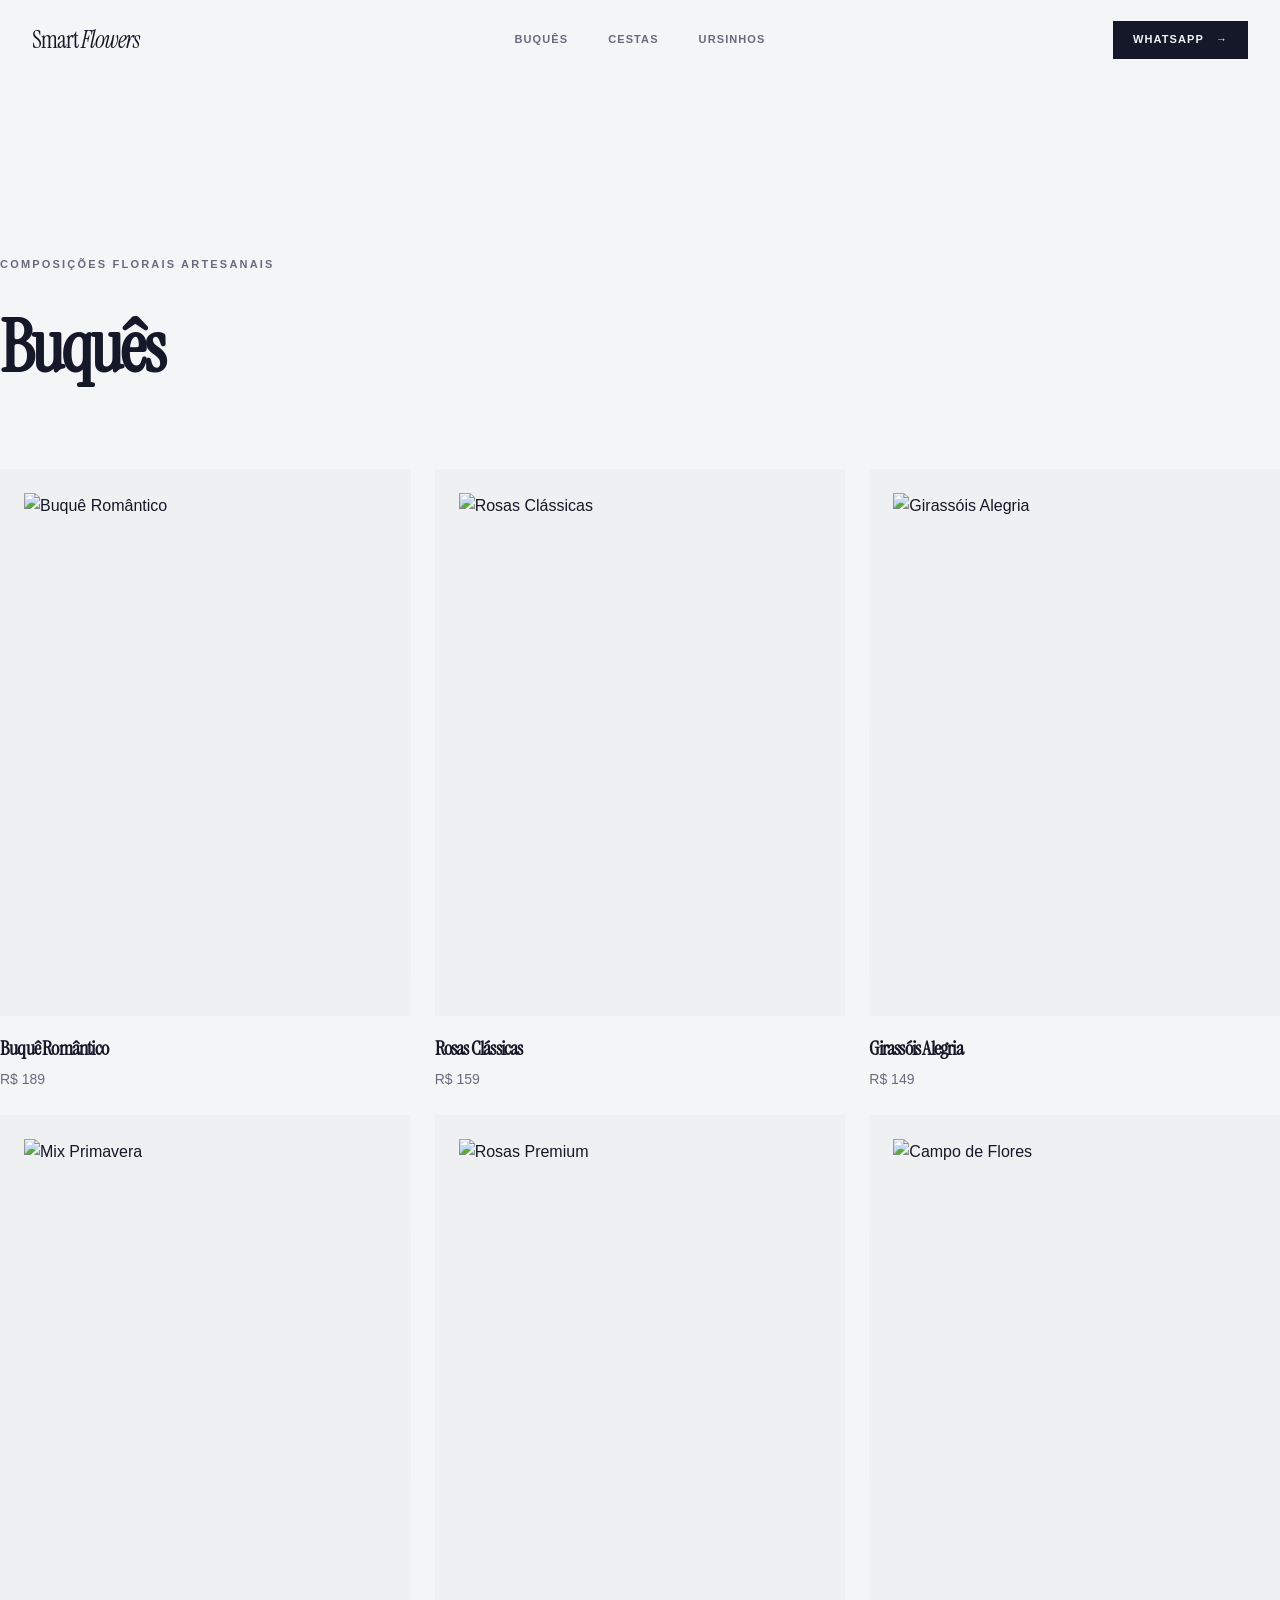
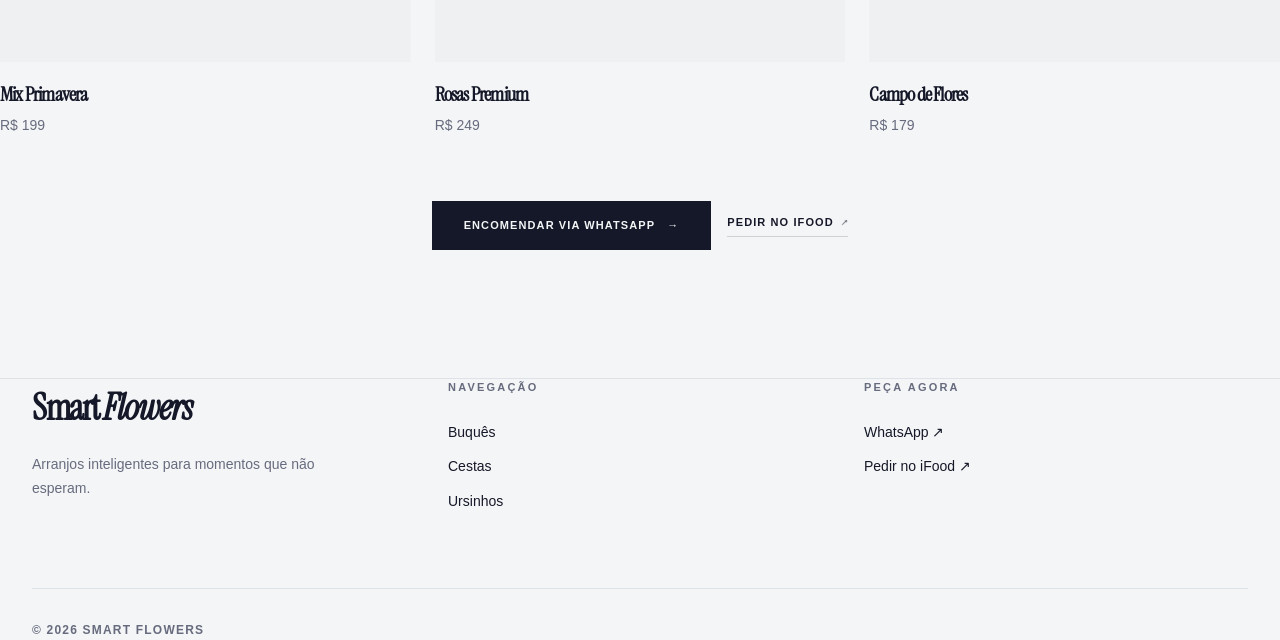
==== buques.html @ f7e2b9d6 "Add files via upload" ====
<!DOCTYPE html>
<html lang="pt-BR">
<head>
  <meta charset="UTF-8" />
  <meta name="viewport" content="width=device-width, initial-scale=1.0" />
  <title>Buquês — Smart Flowers</title>
  <link rel="preconnect" href="https://fonts.googleapis.com" />
  <link href="https://fonts.googleapis.com/css2?family=Instrument+Serif:ital@0;1&display=swap" rel="stylesheet" />
  <link href="https://api.fontshare.com/v2/css?f[]=satoshi@400,500,700&display=swap" rel="stylesheet" />
  <link rel="stylesheet" href="style.css" />
</head>
<body>


 <header class="header" id="header">
  <div class="container-smart header-inner">

    <a href="index.html" class="logo">Smart <em>Flowers</em></a>
    

    <nav class="nav-desktop">
      <a href="buques.html" class="nav-link">Buquês</a>
      <a href="cestas.html" class="nav-link">Cestas</a>
      <a href="ursinhos.html" class="nav-link">Ursinhos</a>
    </nav>

    <a href="https://wa.me/5500000000000" target="_blank" rel="noopener noreferrer" class="btn-primary btn-sm whatsapp-btn">
      <span>WhatsApp</span><span class="arrow">→</span>
    </a>

    <button class="menu-toggle" id="menuToggle" aria-label="Menu">
      <span class="hamburger" id="hamburgerIcon">☰</span>
    </button>

  </div>
    <div class="nav-mobile" id="mobileMenu">
      <nav class="container-smart mobile-nav-inner">
        <a href="buques.html" class="mobile-link">Buquês</a>
        <a href="cestas.html" class="mobile-link">Cestas</a>
        <a href="ursinhos.html" class="mobile-link">Ursinhos</a>
        <a href="https://wa.me/5500000000000" target="_blank" rel="noopener noreferrer" class="btn-primary mobile-cta">Falar com Florista →</a>
      </nav>
    </div>
  </header>

  <main class="product-page">
    <div class="container-smart section-padding">
      <p class="label-caps fade-in">Composições florais artesanais</p>
      <h1 class="page-title fade-in">Buquês</h1>

      <div class="products-grid">
        <div class="product-card reveal"><div class="card-surface aspect-3-4"><img src="images/bouquet-1.png" alt="Buquê Romântico" /></div><div class="product-info"><div><h3>Buquê Romântico</h3><p>R$ 189</p></div><span class="card-arrow">↗</span></div></div>
        <div class="product-card reveal"><div class="card-surface aspect-3-4"><img src="images/bouquet-2.png" alt="Rosas Clássicas" /></div><div class="product-info"><div><h3>Rosas Clássicas</h3><p>R$ 159</p></div><span class="card-arrow">↗</span></div></div>
        <div class="product-card reveal"><div class="card-surface aspect-3-4"><img src="images/bouquet-3.png" alt="Girassóis Alegria" /></div><div class="product-info"><div><h3>Girassóis Alegria</h3><p>R$ 149</p></div><span class="card-arrow">↗</span></div></div>
        <div class="product-card reveal"><div class="card-surface aspect-3-4"><img src="images/bouquet-1.png" alt="Mix Primavera" /></div><div class="product-info"><div><h3>Mix Primavera</h3><p>R$ 199</p></div><span class="card-arrow">↗</span></div></div>
        <div class="product-card reveal"><div class="card-surface aspect-3-4"><img src="images/bouquet-2.png" alt="Rosas Premium" /></div><div class="product-info"><div><h3>Rosas Premium</h3><p>R$ 249</p></div><span class="card-arrow">↗</span></div></div>
        <div class="product-card reveal"><div class="card-surface aspect-3-4"><img src="images/bouquet-3.png" alt="Campo de Flores" /></div><div class="product-info"><div><h3>Campo de Flores</h3><p>R$ 179</p></div><span class="card-arrow">↗</span></div></div>
      </div>

      <div class="hero-buttons" style="margin-top: 4rem">
        <a href="https://wa.me/5500000000000" target="_blank" rel="noopener noreferrer" class="btn-primary">
          <span>Encomendar via WhatsApp</span><span class="arrow">→</span>
        </a>
        <a href="https://www.ifood.com.br" target="_blank" rel="noopener noreferrer" class="btn-secondary">
          Pedir no iFood <span class="arrow-diagonal">↑</span>
        </a>
      </div>
    </div>
  </main>

  <footer class="footer">
    <div class="container-smart">
      <div class="footer-grid">
        <div><h3 class="logo footer-logo">Smart <em>Flowers</em></h3><p class="footer-desc">Arranjos inteligentes para momentos que não esperam.</p></div>
        <div><h4 class="label-caps footer-heading">Navegação</h4><a href="buques.html" class="footer-link">Buquês</a><a href="cestas.html" class="footer-link">Cestas</a><a href="ursinhos.html" class="footer-link">Ursinhos</a></div>
        <div><h4 class="label-caps footer-heading">Peça Agora</h4><a href="https://wa.me/5500000000000" target="_blank" rel="noopener noreferrer" class="footer-link">WhatsApp ↗</a><a href="https://www.ifood.com.br" target="_blank" rel="noopener noreferrer" class="footer-link">Pedir no iFood ↗</a></div>
      </div>
      <div class="footer-bottom"><span>© 2026 Smart Flowers</span></div>
    </div>
  </footer>
  <script src="script.js"></script>
</body>
</html>
---- style.css ----
/* ===== RESET & BASE ===== */
*, *::before, *::after { margin: 0; padding: 0; box-sizing: border-box; }
.header-inner {
  position: relative;
}

.nav-desktop {
  position: absolute;
  left: 50%;
  transform: translateX(-50%);
  display: flex;
  gap: 40px;
}

.whatsapp-btn {
  margin-left: auto;
}
:root {
  --bg: hsl(195, 10%, 96%);
  --fg: hsl(230, 30%, 12%);
  --muted: hsl(230, 10%, 45%);
  --accent: hsl(345, 45%, 55%);
  --border: hsl(200, 15%, 88%);
  --card-bg: hsl(200, 8%, 94%);
  --font-display: 'Instrument Serif', serif;
  --font-body: 'Satoshi', sans-serif;
}

body {
  font-family: var(--font-body);
  background: var(--bg);
  color: var(--fg);
  -webkit-font-smoothing: antialiased;
  line-height: 1.6;
}

a { text-decoration: none; color: inherit; }
img { max-width: 100%; display: block; }
em { font-family: var(--font-display); font-style: italic; }

/* ===== UTILITIES ===== */
.container-smart { max-width: 1280px; margin: 0 auto; padding: 0 20px; }
@media (min-width: 768px) { .container-smart { padding: 0 32px; } }

.section-padding { padding: 80px 0; }
@media (min-width: 768px) { .section-padding { padding: 128px 0; } }

.overflow-hidden { overflow: hidden; }

.label-caps {
  font-family: var(--font-body);
  font-weight: 700;
  font-size: 11px;
  letter-spacing: 0.2em;
  text-transform: uppercase;
  color: var(--muted);
  margin-bottom: 16px;
}

.section-title {
  font-family: var(--font-display);
  font-size: clamp(2rem, 5vw, 3.75rem);
  letter-spacing: -0.04em;
  line-height: 1;
  margin-bottom: 64px;
}

/* ===== STEM LINE ===== */
.stem-line {
  position: fixed;
  left: 50%;
  top: 0;
  width: 1px;
  background: var(--border);
  transform: translateX(-50%);
  z-index: 0;
  height: 0%;
  transition: height 0.05s linear;
  pointer-events: none;
}

/* ===== HEADER ===== */
.header {
  position: fixed;
  top: 0; left: 0; right: 0;
  z-index: 50;
  transition: all 0.5s;
}
.header.scrolled {
  backdrop-filter: blur(24px);
  -webkit-backdrop-filter: blur(24px);
  background: hsla(195, 10%, 96%, 0.7);
  border-bottom: 1px solid var(--border);
}
.header-inner {
  display: flex;
  align-items: center;
  justify-content: space-between;
  height: 64px;
}
@media (min-width: 768px) { .header-inner { height: 80px; } }

.logo {
  font-family: var(--font-display);
  font-size: 1.25rem;
  letter-spacing: -0.04em;
}
@media (min-width: 768px) { .logo { font-size: 1.5rem; } }

.nav-desktop { display: none; align-items: center; gap: 40px; }
@media (min-width: 768px) { .nav-desktop { display: flex; } }

.nav-link {
  font-family: var(--font-body);
  font-weight: 700;
  font-size: 11px;
  letter-spacing: 0.1em;
  text-transform: uppercase;
  color: var(--muted);
  transition: color 0.3s;
}
.nav-link:hover, .nav-link.active { color: var(--accent); }

.menu-toggle {
  display: block;
  background: none;
  border: none;
  color: var(--fg);
  font-size: 20px;
  cursor: pointer;
  padding: 8px;
}
@media (min-width: 768px) { .menu-toggle { display: none; } }

.nav-mobile {
  display: none;
  overflow: hidden;
  backdrop-filter: blur(24px);
  background: hsla(195, 10%, 96%, 0.7);
  border-bottom: 1px solid var(--border);
}
.nav-mobile.open { display: block; }
@media (min-width: 768px) { .nav-mobile { display: none !important; } }

.mobile-nav-inner {
  display: flex;
  flex-direction: column;
  gap: 24px;
  padding: 32px 20px;
}
.mobile-link {
  font-family: var(--font-display);
  font-size: 1.875rem;
  transition: color 0.3s;
}
.mobile-link:hover { color: var(--accent); }
.mobile-cta { text-align: center; }

/* ===== BUTTONS ===== */
.btn-primary {
  display: inline-flex;
  align-items: center;
  gap: 12px;
  background: var(--fg);
  color: var(--bg);
  padding: 16px 32px;
  font-family: var(--font-body);
  font-weight: 700;
  font-size: 11px;
  letter-spacing: 0.1em;
  text-transform: uppercase;
  transition: gap 0.3s;
}
.btn-primary:hover { gap: 20px; }
.btn-primary.btn-sm { padding: 10px 20px; }

.btn-secondary {
  display: inline-flex;
  align-items: center;
  gap: 8px;
  color: var(--fg);
  border-bottom: 1px solid rgba(0,0,0,0.15);
  padding-bottom: 4px;
  font-family: var(--font-body);
  font-weight: 700;
  font-size: 11px;
  letter-spacing: 0.1em;
  text-transform: uppercase;
  transition: color 0.3s, border-color 0.3s;
}
.btn-secondary:hover { color: var(--accent); border-color: var(--accent); }

.arrow { transition: transform 0.3s; }
.btn-primary:hover .arrow { transform: translateX(4px); }

.arrow-diagonal {
  display: inline-block;
  transform: rotate(45deg);
  transition: transform 0.3s;
}
.btn-secondary:hover .arrow-diagonal { transform: rotate(45deg) translate(2px, -2px); }

/* ===== HERO ===== */
.hero {
  position: relative;
  min-height: 120vh;
  display: flex;
  align-items: center;
  justify-content: center;
  overflow: hidden;
}
.hero-rose {
  position: absolute;
  z-index: 10;
  width: 192px;
}
.hero-rose img { width: 100%; filter: drop-shadow(0 25px 50px rgba(0,0,0,0.15)); }
@media (min-width: 768px) { .hero-rose { width: 288px; } }
@media (min-width: 1024px) { .hero-rose { width: 384px; } }

.hero-content {
  position: relative;
  z-index: 20;
  text-align: center;
  padding: 0 16px;
}
.hero-title {
  font-family: var(--font-display);
  font-size: clamp(3rem, 10vw, 8rem);
  line-height: 0.9;
  letter-spacing: -0.04em;
}
.hero-subtitle {
  margin-top: 32px;
  color: var(--muted);
  font-size: 0.875rem;
  max-width: 28rem;
  margin-left: auto;
  margin-right: auto;
  line-height: 1.7;
}
@media (min-width: 768px) { .hero-subtitle { font-size: 1rem; } }

.hero-buttons {
  margin-top: 40px;
  display: flex;
  flex-direction: column;
  align-items: center;
  gap: 16px;
}
@media (min-width: 640px) { .hero-buttons { flex-direction: row; justify-content: center; } }

/* ===== CARDS ===== */
.card-surface {
  background: var(--card-bg);
  overflow: hidden;
  position: relative;
}
.card-surface img {
  width: 100%;
  height: 100%;
  object-fit: contain;
  padding: 24px;
  transition: transform 0.7s;
}
.card-overlay {
  position: absolute;
  inset: 0;
  background: transparent;
  transition: background 0.5s;
}
.category-card:hover .card-overlay,
.product-card:hover .card-surface img { transform: scale(1.05); }
.category-card:hover .card-overlay { background: rgba(0,0,0,0.03); }

.aspect-3-4 { aspect-ratio: 3/4; }

.card-info { margin-top: 16px; }
.card-info h3 {
  font-family: var(--font-display);
  font-size: 1.5rem;
  letter-spacing: -0.04em;
  transition: color 0.3s;
}
.category-card:hover .card-info h3 { color: var(--accent); }
.card-info p {
  color: var(--muted);
  font-size: 0.875rem;
  margin-top: 4px;
}

/* ===== CATEGORIES GRID ===== */
.categories-grid {
  display: grid;
  grid-template-columns: 1fr;
  gap: 24px;
}
@media (min-width: 768px) {
  .categories-grid { grid-template-columns: repeat(3, 1fr); gap: 16px; }
}
.category-card { display: block; cursor: pointer; }

/* ===== PRODUCTS GRID ===== */
.products-grid {
  display: grid;
  grid-template-columns: 1fr;
  gap: 32px;
}
@media (min-width: 640px) { .products-grid { grid-template-columns: repeat(2, 1fr); gap: 24px; } }
@media (min-width: 1024px) { .products-grid { grid-template-columns: repeat(3, 1fr); } }

.product-page { padding-top: 96px; }
@media (min-width: 768px) { .product-page { padding-top: 128px; } }

.page-title {
  font-family: var(--font-display);
  font-size: clamp(2.5rem, 6vw, 4.5rem);
  letter-spacing: -0.04em;
  margin-bottom: 64px;
}

.product-card { cursor: pointer; }
.product-card .card-surface { margin-bottom: 16px; }
.product-info {
  display: flex;
  justify-content: space-between;
  align-items: flex-start;
  gap: 16px;
}
.product-info h3 {
  font-family: var(--font-display);
  font-size: 1.125rem;
  letter-spacing: -0.04em;
}
@media (min-width: 768px) { .product-info h3 { font-size: 1.25rem; } }
.product-info p { color: var(--muted); font-size: 0.875rem; margin-top: 4px; }
.card-arrow {
  color: var(--accent);
  opacity: 0;
  transition: opacity 0.3s;
  font-size: 1rem;
  margin-top: 4px;
}
.product-card:hover .card-arrow { opacity: 1; }

/* ===== HORIZONTAL SCROLL ===== */
.horizontal-scroll {
  display: flex;
  gap: 24px;
  padding-left: 20px;
  transition: transform 0.1s linear;
}
@media (min-width: 768px) { .horizontal-scroll { padding-left: 32px; } }
.scroll-item {
  flex-shrink: 0;
  width: 288px;
  cursor: pointer;
}
@media (min-width: 768px) { .scroll-item { width: 384px; } }
.scroll-item .card-info { margin-top: 16px; }
.scroll-item h3 {
  font-family: var(--font-display);
  font-size: 1.25rem;
  letter-spacing: -0.04em;
}
.scroll-item p { color: var(--muted); font-size: 0.875rem; margin-top: 4px; }

/* ===== CTA ===== */
.cta-wrapper { position: relative; }
.cta-rose {
  position: absolute;
  right: -80px;
  top: 0;
  width: 160px;
  opacity: 0.1;
  transform: rotate(12deg);
  pointer-events: none;
}
@media (min-width: 768px) { .cta-rose { width: 256px; } }
.cta-content { max-width: 672px; }
.cta-title {
  font-family: var(--font-display);
  font-size: clamp(2rem, 5vw, 4.5rem);
  letter-spacing: -0.04em;
  line-height: 1;
  margin-bottom: 32px;
}

/* ===== FOOTER ===== */
.footer {
  border-top: 1px solid var(--border);
  position: relative;
  z-index: 10;
}
.footer-grid {
  display: grid;
  grid-template-columns: 1fr;
  gap: 48px;
}
@media (min-width: 768px) { .footer-grid { grid-template-columns: repeat(3, 1fr); gap: 32px; } }

.footer-logo { font-size: 1.875rem; margin-bottom: 16px; }
@media (min-width: 768px) { .footer-logo { font-size: 2.25rem; } }
.footer-desc { color: var(--muted); font-size: 0.875rem; max-width: 20rem; line-height: 1.7; }
.footer-heading { margin-bottom: 24px; }
.footer-link {
  display: block;
  font-size: 0.875rem;
  color: var(--fg);
  margin-bottom: 12px;
  transition: color 0.3s;
}
.footer-link:hover { color: var(--accent); }
.footer-bottom {
  margin-top: 64px;
  padding-top: 32px;
  border-top: 1px solid var(--border);
  font-family: var(--font-body);
  font-weight: 700;
  font-size: 12px;
  letter-spacing: 0.1em;
  text-transform: uppercase;
  color: var(--muted);
}

/* ===== ANIMATIONS ===== */
@keyframes floatSlow {
  0%, 100% { transform: translateY(0) rotate(0deg); }
  50% { transform: translateY(-20px) rotate(2deg); }
}
.float-slow { animation: floatSlow 6s ease-in-out infinite; }

@keyframes fadeIn {
  from { opacity: 0; transform: translateY(20px); }
  to { opacity: 1; transform: translateY(0); }
}
.fade-in {
  opacity: 0;
  animation: fadeIn 0.8s ease-out forwards;
}

@keyframes clipReveal {
  from { clip-path: inset(100% 0 0 0); }
  to { clip-path: inset(0% 0 0 0); }
}
.reveal {
  clip-path: inset(100% 0 0 0);
  transition: clip-path 0.8s ease-out;
}
.reveal.visible {
  clip-path: inset(0% 0 0 0);
}
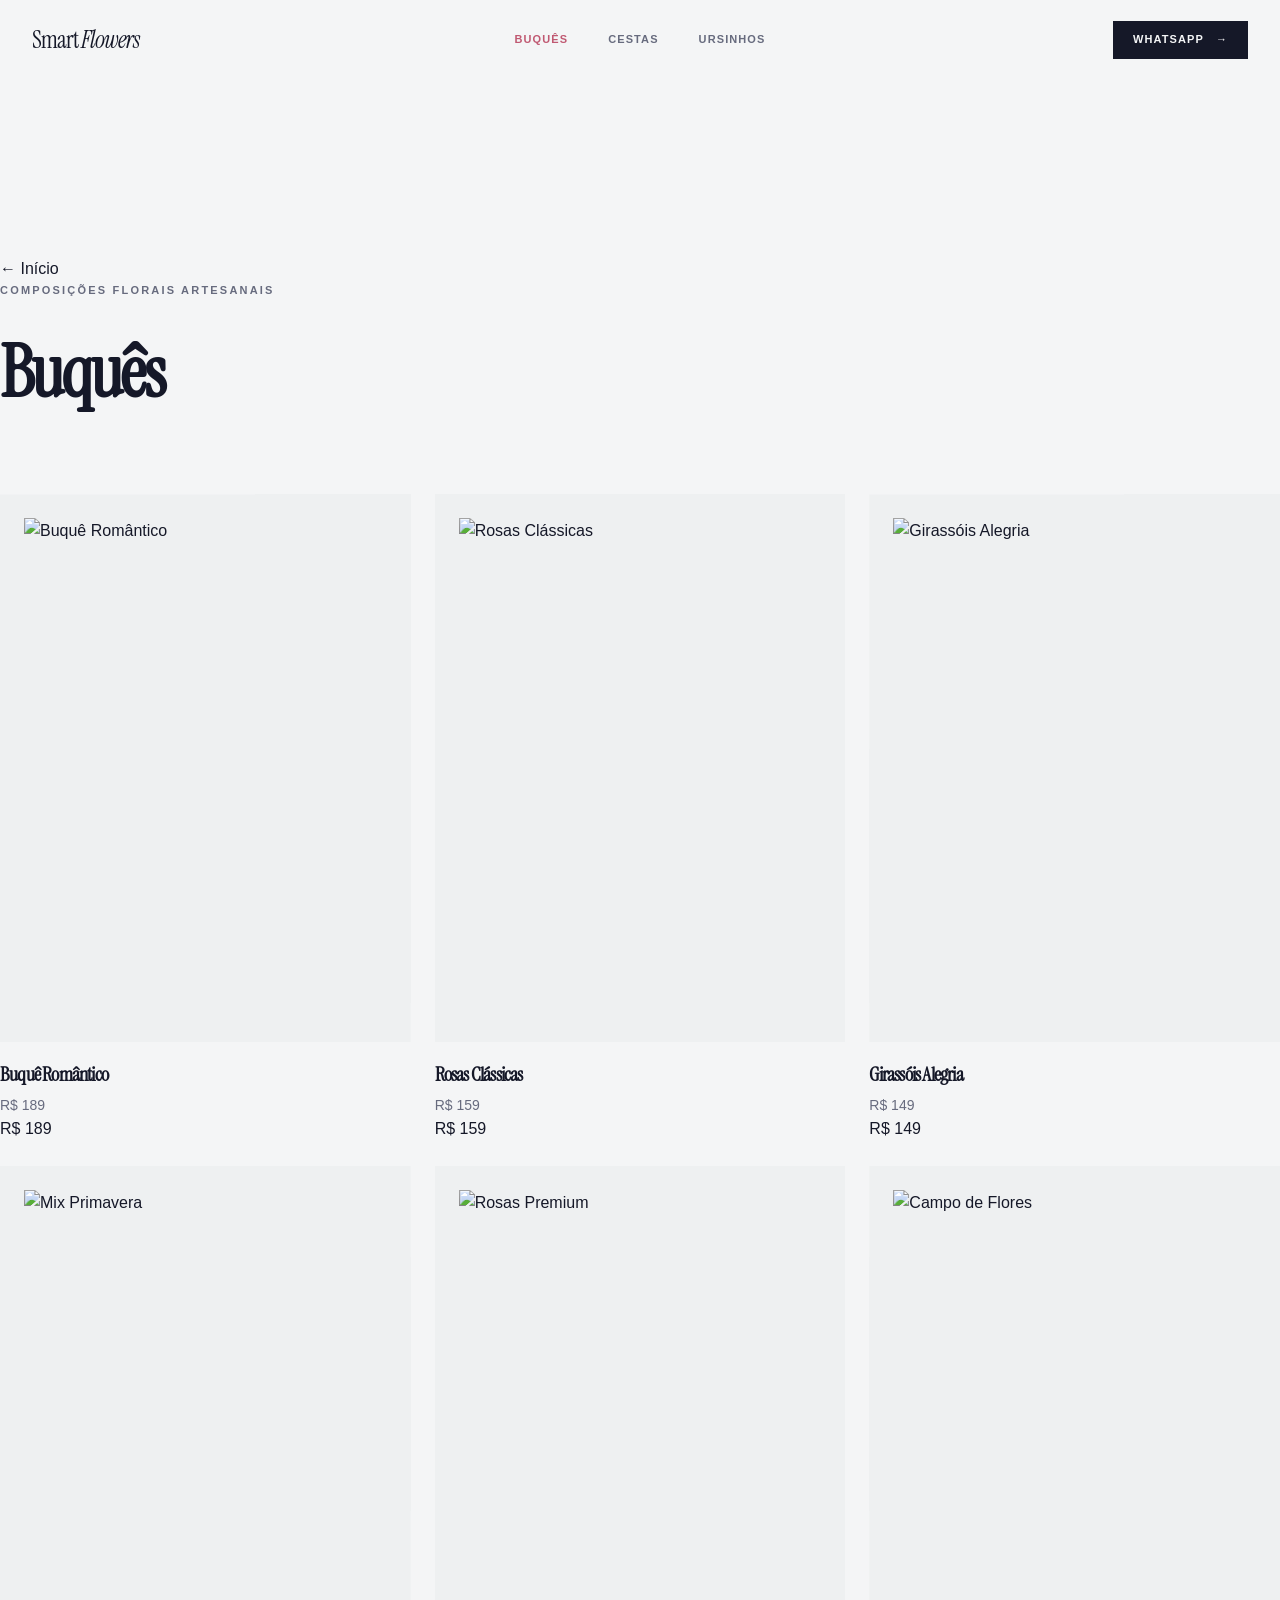
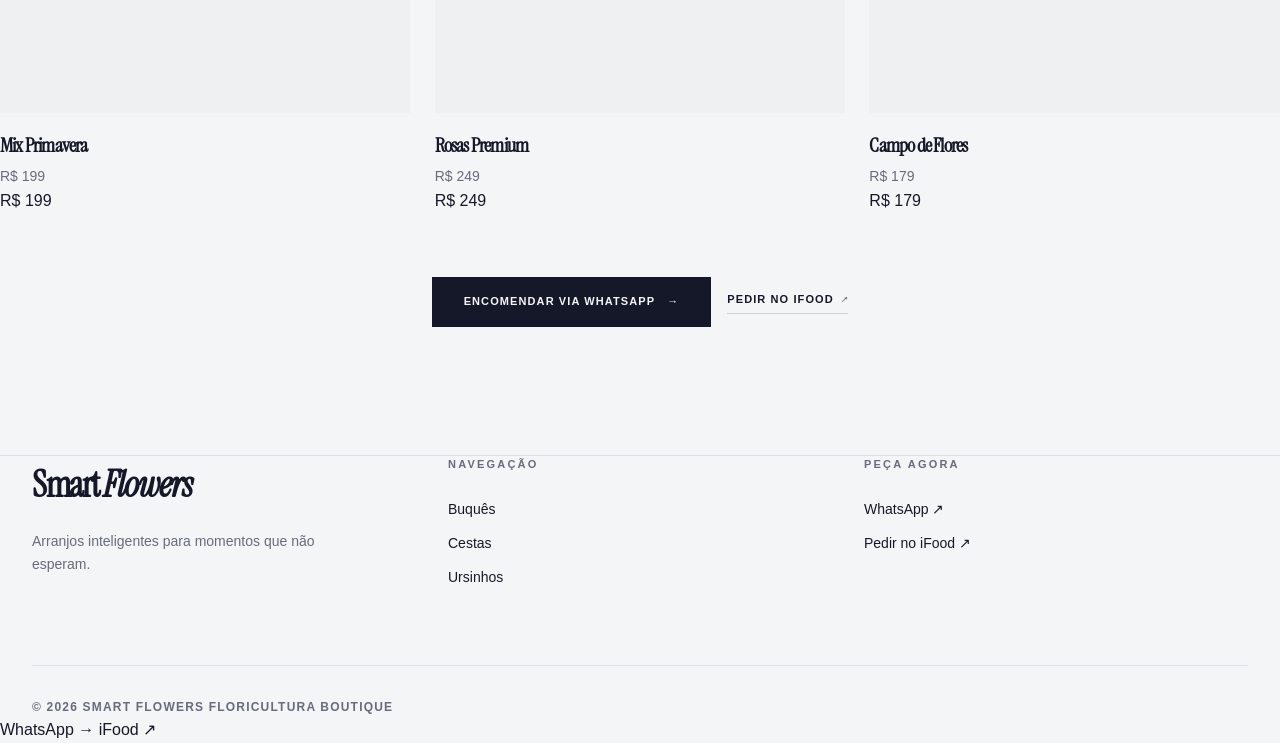
==== commit 219d7ec9: "Update buques.html" ====
--- a/buques.html
+++ b/buques.html
@@ -11,28 +11,24 @@
 </head>
 <body>
 
+  <header class="header" id="header">
+    <div class="container-smart header-inner">
+      <a href="index.html" class="logo">Smart <em>Flowers</em></a>
 
- <header class="header" id="header">
-  <div class="container-smart header-inner">
+      <nav class="nav-desktop">
+        <a href="buques.html" class="nav-link active">Buquês</a>
+        <a href="cestas.html" class="nav-link">Cestas</a>
+        <a href="ursinhos.html" class="nav-link">Ursinhos</a>
+      </nav>
 
-    <a href="index.html" class="logo">Smart <em>Flowers</em></a>
-    
+      <a href="https://wa.me/5500000000000" target="_blank" rel="noopener noreferrer" class="btn-primary btn-sm whatsapp-btn">
+        <span>WhatsApp</span><span class="arrow">→</span>
+      </a>
 
-    <nav class="nav-desktop">
-      <a href="buques.html" class="nav-link">Buquês</a>
-      <a href="cestas.html" class="nav-link">Cestas</a>
-      <a href="ursinhos.html" class="nav-link">Ursinhos</a>
-    </nav>
-
-    <a href="https://wa.me/5500000000000" target="_blank" rel="noopener noreferrer" class="btn-primary btn-sm whatsapp-btn">
-      <span>WhatsApp</span><span class="arrow">→</span>
-    </a>
-
-    <button class="menu-toggle" id="menuToggle" aria-label="Menu">
-      <span class="hamburger" id="hamburgerIcon">☰</span>
-    </button>
-
-  </div>
+      <button class="menu-toggle" id="menuToggle" aria-label="Menu">
+        <span class="hamburger" id="hamburgerIcon">☰</span>
+      </button>
+    </div>
     <div class="nav-mobile" id="mobileMenu">
       <nav class="container-smart mobile-nav-inner">
         <a href="buques.html" class="mobile-link">Buquês</a>
@@ -45,16 +41,100 @@
 
   <main class="product-page">
     <div class="container-smart section-padding">
+
+      <div class="product-hero-bar">
+        <a href="index.html" class="back-link">← Início</a>
+      </div>
+
       <p class="label-caps fade-in">Composições florais artesanais</p>
       <h1 class="page-title fade-in">Buquês</h1>
 
       <div class="products-grid">
-        <div class="product-card reveal"><div class="card-surface aspect-3-4"><img src="images/bouquet-1.png" alt="Buquê Romântico" /></div><div class="product-info"><div><h3>Buquê Romântico</h3><p>R$ 189</p></div><span class="card-arrow">↗</span></div></div>
-        <div class="product-card reveal"><div class="card-surface aspect-3-4"><img src="images/bouquet-2.png" alt="Rosas Clássicas" /></div><div class="product-info"><div><h3>Rosas Clássicas</h3><p>R$ 159</p></div><span class="card-arrow">↗</span></div></div>
-        <div class="product-card reveal"><div class="card-surface aspect-3-4"><img src="images/bouquet-3.png" alt="Girassóis Alegria" /></div><div class="product-info"><div><h3>Girassóis Alegria</h3><p>R$ 149</p></div><span class="card-arrow">↗</span></div></div>
-        <div class="product-card reveal"><div class="card-surface aspect-3-4"><img src="images/bouquet-1.png" alt="Mix Primavera" /></div><div class="product-info"><div><h3>Mix Primavera</h3><p>R$ 199</p></div><span class="card-arrow">↗</span></div></div>
-        <div class="product-card reveal"><div class="card-surface aspect-3-4"><img src="images/bouquet-2.png" alt="Rosas Premium" /></div><div class="product-info"><div><h3>Rosas Premium</h3><p>R$ 249</p></div><span class="card-arrow">↗</span></div></div>
-        <div class="product-card reveal"><div class="card-surface aspect-3-4"><img src="images/bouquet-3.png" alt="Campo de Flores" /></div><div class="product-info"><div><h3>Campo de Flores</h3><p>R$ 179</p></div><span class="card-arrow">↗</span></div></div>
+
+        <div class="product-card reveal">
+          <div class="card-surface aspect-3-4">
+            <img src="images/bouquet-1.png" alt="Buquê Romântico" />
+          </div>
+          <div class="product-info">
+            <div>
+              <h3>Buquê Romântico</h3>
+              <p class="price-text">R$ 189</p>
+              <span class="price-badge">R$ 189</span>
+            </div>
+            <span class="card-arrow">↗</span>
+          </div>
+        </div>
+
+        <div class="product-card reveal">
+          <div class="card-surface aspect-3-4">
+            <img src="images/bouquet-2.png" alt="Rosas Clássicas" />
+          </div>
+          <div class="product-info">
+            <div>
+              <h3>Rosas Clássicas</h3>
+              <p class="price-text">R$ 159</p>
+              <span class="price-badge">R$ 159</span>
+            </div>
+            <span class="card-arrow">↗</span>
+          </div>
+        </div>
+
+        <div class="product-card reveal">
+          <div class="card-surface aspect-3-4">
+            <img src="images/bouquet-3.png" alt="Girassóis Alegria" />
+          </div>
+          <div class="product-info">
+            <div>
+              <h3>Girassóis Alegria</h3>
+              <p class="price-text">R$ 149</p>
+              <span class="price-badge">R$ 149</span>
+            </div>
+            <span class="card-arrow">↗</span>
+          </div>
+        </div>
+
+        <div class="product-card reveal">
+          <div class="card-surface aspect-3-4">
+            <img src="images/bouquet-1.png" alt="Mix Primavera" />
+          </div>
+          <div class="product-info">
+            <div>
+              <h3>Mix Primavera</h3>
+              <p class="price-text">R$ 199</p>
+              <span class="price-badge">R$ 199</span>
+            </div>
+            <span class="card-arrow">↗</span>
+          </div>
+        </div>
+
+        <div class="product-card reveal">
+          <div class="card-surface aspect-3-4">
+            <img src="images/bouquet-2.png" alt="Rosas Premium" />
+          </div>
+          <div class="product-info">
+            <div>
+              <h3>Rosas Premium</h3>
+              <p class="price-text">R$ 249</p>
+              <span class="price-badge">R$ 249</span>
+            </div>
+            <span class="card-arrow">↗</span>
+          </div>
+        </div>
+
+        <div class="product-card reveal">
+          <div class="card-surface aspect-3-4">
+            <img src="images/bouquet-3.png" alt="Campo de Flores" />
+          </div>
+          <div class="product-info">
+            <div>
+              <h3>Campo de Flores</h3>
+              <p class="price-text">R$ 179</p>
+              <span class="price-badge">R$ 179</span>
+            </div>
+            <span class="card-arrow">↗</span>
+          </div>
+        </div>
+
       </div>
 
       <div class="hero-buttons" style="margin-top: 4rem">
@@ -71,13 +151,39 @@
   <footer class="footer">
     <div class="container-smart">
       <div class="footer-grid">
-        <div><h3 class="logo footer-logo">Smart <em>Flowers</em></h3><p class="footer-desc">Arranjos inteligentes para momentos que não esperam.</p></div>
-        <div><h4 class="label-caps footer-heading">Navegação</h4><a href="buques.html" class="footer-link">Buquês</a><a href="cestas.html" class="footer-link">Cestas</a><a href="ursinhos.html" class="footer-link">Ursinhos</a></div>
-        <div><h4 class="label-caps footer-heading">Peça Agora</h4><a href="https://wa.me/5500000000000" target="_blank" rel="noopener noreferrer" class="footer-link">WhatsApp ↗</a><a href="https://www.ifood.com.br" target="_blank" rel="noopener noreferrer" class="footer-link">Pedir no iFood ↗</a></div>
+        <div>
+          <h3 class="logo footer-logo">Smart <em>Flowers</em></h3>
+          <p class="footer-desc">Arranjos inteligentes para momentos que não esperam.</p>
+        </div>
+        <div>
+          <h4 class="label-caps footer-heading">Navegação</h4>
+          <a href="buques.html" class="footer-link">Buquês</a>
+          <a href="cestas.html" class="footer-link">Cestas</a>
+          <a href="ursinhos.html" class="footer-link">Ursinhos</a>
+        </div>
+        <div>
+          <h4 class="label-caps footer-heading">Peça Agora</h4>
+          <a href="https://wa.me/5500000000000" target="_blank" rel="noopener noreferrer" class="footer-link">WhatsApp ↗</a>
+          <a href="https://www.ifood.com.br" target="_blank" rel="noopener noreferrer" class="footer-link">Pedir no iFood ↗</a>
+        </div>
       </div>
-      <div class="footer-bottom"><span>© 2026 Smart Flowers</span></div>
+      <div class="footer-bottom">
+        <span>© 2026 Smart Flowers</span>
+        <span>Floricultura Boutique</span>
+      </div>
     </div>
   </footer>
+
+  <!-- Mobile Bottom CTA Bar -->
+  <div class="mobile-bottom-bar">
+    <a href="https://wa.me/5500000000000" target="_blank" rel="noopener noreferrer" class="btn-wa">
+      WhatsApp →
+    </a>
+    <a href="https://www.ifood.com.br" target="_blank" rel="noopener noreferrer" class="btn-if">
+      iFood ↗
+    </a>
+  </div>
+
   <script src="script.js"></script>
 </body>
 </html>
